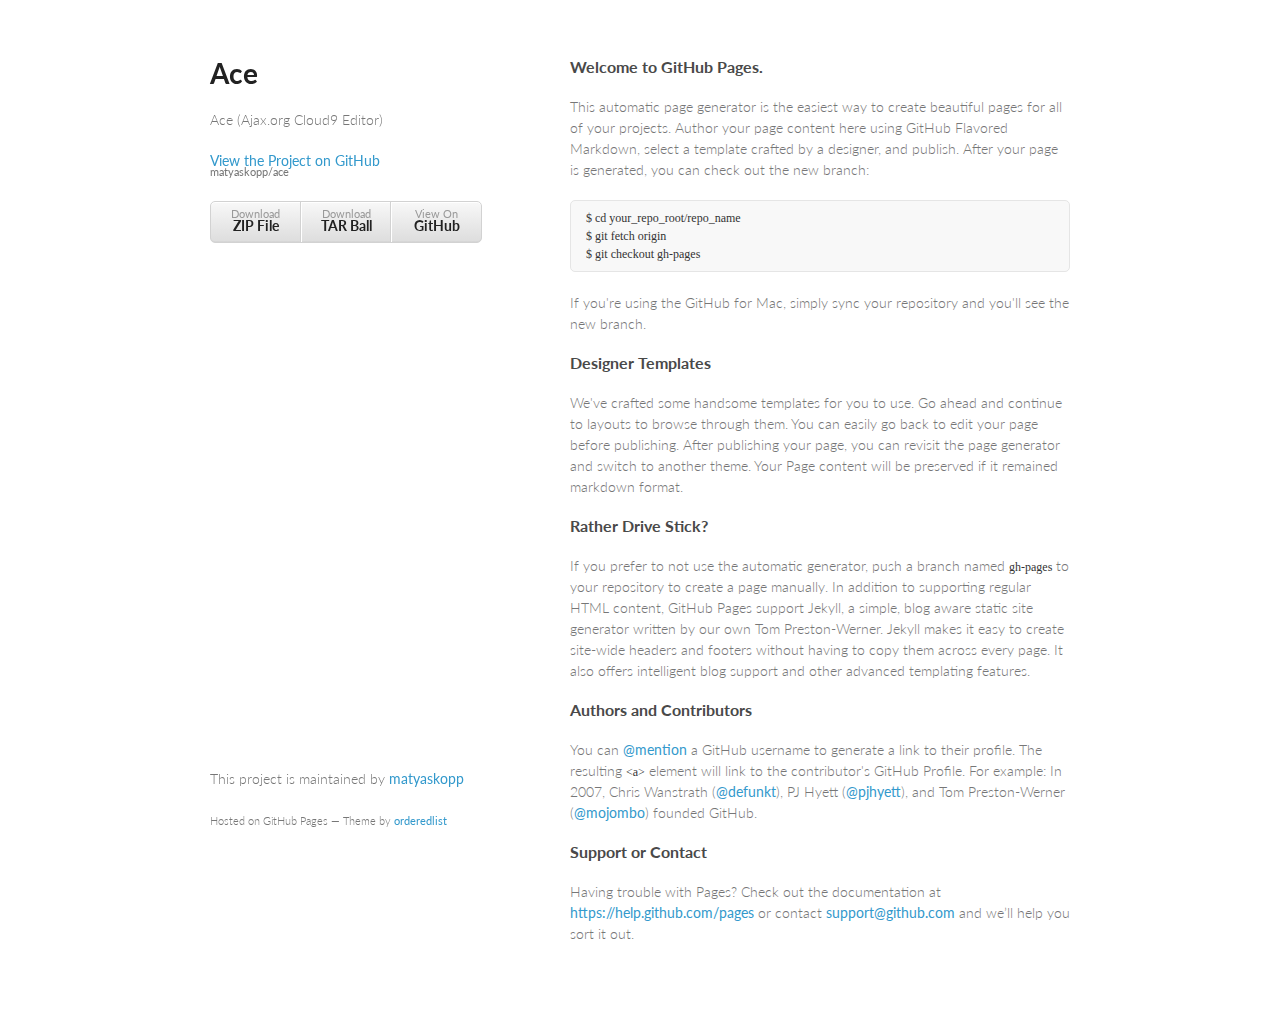
==== index.html @ 1e068dc7 "Create gh-pages branch via GitHub" ====
<!doctype html>
<html>
  <head>
    <meta charset="utf-8">
    <meta http-equiv="X-UA-Compatible" content="chrome=1">
    <title>Ace by matyaskopp</title>

    <link rel="stylesheet" href="stylesheets/styles.css">
    <link rel="stylesheet" href="stylesheets/pygment_trac.css">
    <meta name="viewport" content="width=device-width, initial-scale=1, user-scalable=no">
    <!--[if lt IE 9]>
    <script src="//html5shiv.googlecode.com/svn/trunk/html5.js"></script>
    <![endif]-->
  </head>
  <body>
    <div class="wrapper">
      <header>
        <h1>Ace</h1>
        <p>Ace (Ajax.org Cloud9 Editor)</p>

        <p class="view"><a href="https://github.com/matyaskopp/ace">View the Project on GitHub <small>matyaskopp/ace</small></a></p>


        <ul>
          <li><a href="https://github.com/matyaskopp/ace/zipball/master">Download <strong>ZIP File</strong></a></li>
          <li><a href="https://github.com/matyaskopp/ace/tarball/master">Download <strong>TAR Ball</strong></a></li>
          <li><a href="https://github.com/matyaskopp/ace">View On <strong>GitHub</strong></a></li>
        </ul>
      </header>
      <section>
        <h3>
<a id="welcome-to-github-pages" class="anchor" href="#welcome-to-github-pages" aria-hidden="true"><span class="octicon octicon-link"></span></a>Welcome to GitHub Pages.</h3>

<p>This automatic page generator is the easiest way to create beautiful pages for all of your projects. Author your page content here using GitHub Flavored Markdown, select a template crafted by a designer, and publish. After your page is generated, you can check out the new branch:</p>

<pre><code>$ cd your_repo_root/repo_name
$ git fetch origin
$ git checkout gh-pages
</code></pre>

<p>If you're using the GitHub for Mac, simply sync your repository and you'll see the new branch.</p>

<h3>
<a id="designer-templates" class="anchor" href="#designer-templates" aria-hidden="true"><span class="octicon octicon-link"></span></a>Designer Templates</h3>

<p>We've crafted some handsome templates for you to use. Go ahead and continue to layouts to browse through them. You can easily go back to edit your page before publishing. After publishing your page, you can revisit the page generator and switch to another theme. Your Page content will be preserved if it remained markdown format.</p>

<h3>
<a id="rather-drive-stick" class="anchor" href="#rather-drive-stick" aria-hidden="true"><span class="octicon octicon-link"></span></a>Rather Drive Stick?</h3>

<p>If you prefer to not use the automatic generator, push a branch named <code>gh-pages</code> to your repository to create a page manually. In addition to supporting regular HTML content, GitHub Pages support Jekyll, a simple, blog aware static site generator written by our own Tom Preston-Werner. Jekyll makes it easy to create site-wide headers and footers without having to copy them across every page. It also offers intelligent blog support and other advanced templating features.</p>

<h3>
<a id="authors-and-contributors" class="anchor" href="#authors-and-contributors" aria-hidden="true"><span class="octicon octicon-link"></span></a>Authors and Contributors</h3>

<p>You can <a href="https://github.com/blog/821" class="user-mention">@mention</a> a GitHub username to generate a link to their profile. The resulting <code>&lt;a&gt;</code> element will link to the contributor's GitHub Profile. For example: In 2007, Chris Wanstrath (<a href="https://github.com/defunkt" class="user-mention">@defunkt</a>), PJ Hyett (<a href="https://github.com/pjhyett" class="user-mention">@pjhyett</a>), and Tom Preston-Werner (<a href="https://github.com/mojombo" class="user-mention">@mojombo</a>) founded GitHub.</p>

<h3>
<a id="support-or-contact" class="anchor" href="#support-or-contact" aria-hidden="true"><span class="octicon octicon-link"></span></a>Support or Contact</h3>

<p>Having trouble with Pages? Check out the documentation at <a href="https://help.github.com/pages">https://help.github.com/pages</a> or contact <a href="mailto:support@github.com">support@github.com</a> and we’ll help you sort it out.</p>
      </section>
      <footer>
        <p>This project is maintained by <a href="https://github.com/matyaskopp">matyaskopp</a></p>
        <p><small>Hosted on GitHub Pages &mdash; Theme by <a href="https://github.com/orderedlist">orderedlist</a></small></p>
      </footer>
    </div>
    <script src="javascripts/scale.fix.js"></script>
    
  </body>
</html>
---- stylesheets/styles.css ----
@import url(https://fonts.googleapis.com/css?family=Lato:300italic,700italic,300,700);

body {
  padding:50px;
  font:14px/1.5 Lato, "Helvetica Neue", Helvetica, Arial, sans-serif;
  color:#777;
  font-weight:300;
}

h1, h2, h3, h4, h5, h6 {
  color:#222;
  margin:0 0 20px;
}

p, ul, ol, table, pre, dl {
  margin:0 0 20px;
}

h1, h2, h3 {
  line-height:1.1;
}

h1 {
  font-size:28px;
}

h2 {
  color:#393939;
}

h3, h4, h5, h6 {
  color:#494949;
}

a {
  color:#39c;
  font-weight:400;
  text-decoration:none;
}

a small {
  font-size:11px;
  color:#777;
  margin-top:-0.6em;
  display:block;
}

.wrapper {
  width:860px;
  margin:0 auto;
}

blockquote {
  border-left:1px solid #e5e5e5;
  margin:0;
  padding:0 0 0 20px;
  font-style:italic;
}

code, pre {
  font-family:Monaco, Bitstream Vera Sans Mono, Lucida Console, Terminal;
  color:#333;
  font-size:12px;
}

pre {
  padding:8px 15px;
  background: #f8f8f8;  
  border-radius:5px;
  border:1px solid #e5e5e5;
  overflow-x: auto;
}

table {
  width:100%;
  border-collapse:collapse;
}

th, td {
  text-align:left;
  padding:5px 10px;
  border-bottom:1px solid #e5e5e5;
}

dt {
  color:#444;
  font-weight:700;
}

th {
  color:#444;
}

img {
  max-width:100%;
}

header {
  width:270px;
  float:left;
  position:fixed;
}

header ul {
  list-style:none;
  height:40px;
  
  padding:0;
  
  background: #eee;
  background: -moz-linear-gradient(top, #f8f8f8 0%, #dddddd 100%);
  background: -webkit-gradient(linear, left top, left bottom, color-stop(0%,#f8f8f8), color-stop(100%,#dddddd));
  background: -webkit-linear-gradient(top, #f8f8f8 0%,#dddddd 100%);
  background: -o-linear-gradient(top, #f8f8f8 0%,#dddddd 100%);
  background: -ms-linear-gradient(top, #f8f8f8 0%,#dddddd 100%);
  background: linear-gradient(top, #f8f8f8 0%,#dddddd 100%);
  
  border-radius:5px;
  border:1px solid #d2d2d2;
  box-shadow:inset #fff 0 1px 0, inset rgba(0,0,0,0.03) 0 -1px 0;
  width:270px;
}

header li {
  width:89px;
  float:left;
  border-right:1px solid #d2d2d2;
  height:40px;
}

header ul a {
  line-height:1;
  font-size:11px;
  color:#999;
  display:block;
  text-align:center;
  padding-top:6px;
  height:40px;
}

strong {
  color:#222;
  font-weight:700;
}

header ul li + li {
  width:88px;
  border-left:1px solid #fff;
}

header ul li + li + li {
  border-right:none;
  width:89px;
}

header ul a strong {
  font-size:14px;
  display:block;
  color:#222;
}

section {
  width:500px;
  float:right;
  padding-bottom:50px;
}

small {
  font-size:11px;
}

hr {
  border:0;
  background:#e5e5e5;
  height:1px;
  margin:0 0 20px;
}

footer {
  width:270px;
  float:left;
  position:fixed;
  bottom:50px;
}

@media print, screen and (max-width: 960px) {
  
  div.wrapper {
    width:auto;
    margin:0;
  }
  
  header, section, footer {
    float:none;
    position:static;
    width:auto;
  }
  
  header {
    padding-right:320px;
  }
  
  section {
    border:1px solid #e5e5e5;
    border-width:1px 0;
    padding:20px 0;
    margin:0 0 20px;
  }
  
  header a small {
    display:inline;
  }
  
  header ul {
    position:absolute;
    right:50px;
    top:52px;
  }
}

@media print, screen and (max-width: 720px) {
  body {
    word-wrap:break-word;
  }
  
  header {
    padding:0;
  }
  
  header ul, header p.view {
    position:static;
  }
  
  pre, code {
    word-wrap:normal;
  }
}

@media print, screen and (max-width: 480px) {
  body {
    padding:15px;
  }
  
  header ul {
    display:none;
  }
}

@media print {
  body {
    padding:0.4in;
    font-size:12pt;
    color:#444;
  }
}
---- stylesheets/pygment_trac.css ----
.highlight  { background: #ffffff; }
.highlight .c { color: #999988; font-style: italic } /* Comment */
.highlight .err { color: #a61717; background-color: #e3d2d2 } /* Error */
.highlight .k { font-weight: bold } /* Keyword */
.highlight .o { font-weight: bold } /* Operator */
.highlight .cm { color: #999988; font-style: italic } /* Comment.Multiline */
.highlight .cp { color: #999999; font-weight: bold } /* Comment.Preproc */
.highlight .c1 { color: #999988; font-style: italic } /* Comment.Single */
.highlight .cs { color: #999999; font-weight: bold; font-style: italic } /* Comment.Special */
.highlight .gd { color: #000000; background-color: #ffdddd } /* Generic.Deleted */
.highlight .gd .x { color: #000000; background-color: #ffaaaa } /* Generic.Deleted.Specific */
.highlight .ge { font-style: italic } /* Generic.Emph */
.highlight .gr { color: #aa0000 } /* Generic.Error */
.highlight .gh { color: #999999 } /* Generic.Heading */
.highlight .gi { color: #000000; background-color: #ddffdd } /* Generic.Inserted */
.highlight .gi .x { color: #000000; background-color: #aaffaa } /* Generic.Inserted.Specific */
.highlight .go { color: #888888 } /* Generic.Output */
.highlight .gp { color: #555555 } /* Generic.Prompt */
.highlight .gs { font-weight: bold } /* Generic.Strong */
.highlight .gu { color: #800080; font-weight: bold; } /* Generic.Subheading */
.highlight .gt { color: #aa0000 } /* Generic.Traceback */
.highlight .kc { font-weight: bold } /* Keyword.Constant */
.highlight .kd { font-weight: bold } /* Keyword.Declaration */
.highlight .kn { font-weight: bold } /* Keyword.Namespace */
.highlight .kp { font-weight: bold } /* Keyword.Pseudo */
.highlight .kr { font-weight: bold } /* Keyword.Reserved */
.highlight .kt { color: #445588; font-weight: bold } /* Keyword.Type */
.highlight .m { color: #009999 } /* Literal.Number */
.highlight .s { color: #d14 } /* Literal.String */
.highlight .na { color: #008080 } /* Name.Attribute */
.highlight .nb { color: #0086B3 } /* Name.Builtin */
.highlight .nc { color: #445588; font-weight: bold } /* Name.Class */
.highlight .no { color: #008080 } /* Name.Constant */
.highlight .ni { color: #800080 } /* Name.Entity */
.highlight .ne { color: #990000; font-weight: bold } /* Name.Exception */
.highlight .nf { color: #990000; font-weight: bold } /* Name.Function */
.highlight .nn { color: #555555 } /* Name.Namespace */
.highlight .nt { color: #000080 } /* Name.Tag */
.highlight .nv { color: #008080 } /* Name.Variable */
.highlight .ow { font-weight: bold } /* Operator.Word */
.highlight .w { color: #bbbbbb } /* Text.Whitespace */
.highlight .mf { color: #009999 } /* Literal.Number.Float */
.highlight .mh { color: #009999 } /* Literal.Number.Hex */
.highlight .mi { color: #009999 } /* Literal.Number.Integer */
.highlight .mo { color: #009999 } /* Literal.Number.Oct */
.highlight .sb { color: #d14 } /* Literal.String.Backtick */
.highlight .sc { color: #d14 } /* Literal.String.Char */
.highlight .sd { color: #d14 } /* Literal.String.Doc */
.highlight .s2 { color: #d14 } /* Literal.String.Double */
.highlight .se { color: #d14 } /* Literal.String.Escape */
.highlight .sh { color: #d14 } /* Literal.String.Heredoc */
.highlight .si { color: #d14 } /* Literal.String.Interpol */
.highlight .sx { color: #d14 } /* Literal.String.Other */
.highlight .sr { color: #009926 } /* Literal.String.Regex */
.highlight .s1 { color: #d14 } /* Literal.String.Single */
.highlight .ss { color: #990073 } /* Literal.String.Symbol */
.highlight .bp { color: #999999 } /* Name.Builtin.Pseudo */
.highlight .vc { color: #008080 } /* Name.Variable.Class */
.highlight .vg { color: #008080 } /* Name.Variable.Global */
.highlight .vi { color: #008080 } /* Name.Variable.Instance */
.highlight .il { color: #009999 } /* Literal.Number.Integer.Long */

.type-csharp .highlight .k { color: #0000FF }
.type-csharp .highlight .kt { color: #0000FF }
.type-csharp .highlight .nf { color: #000000; font-weight: normal }
.type-csharp .highlight .nc { color: #2B91AF }
.type-csharp .highlight .nn { color: #000000 }
.type-csharp .highlight .s { color: #A31515 }
.type-csharp .highlight .sc { color: #A31515 }
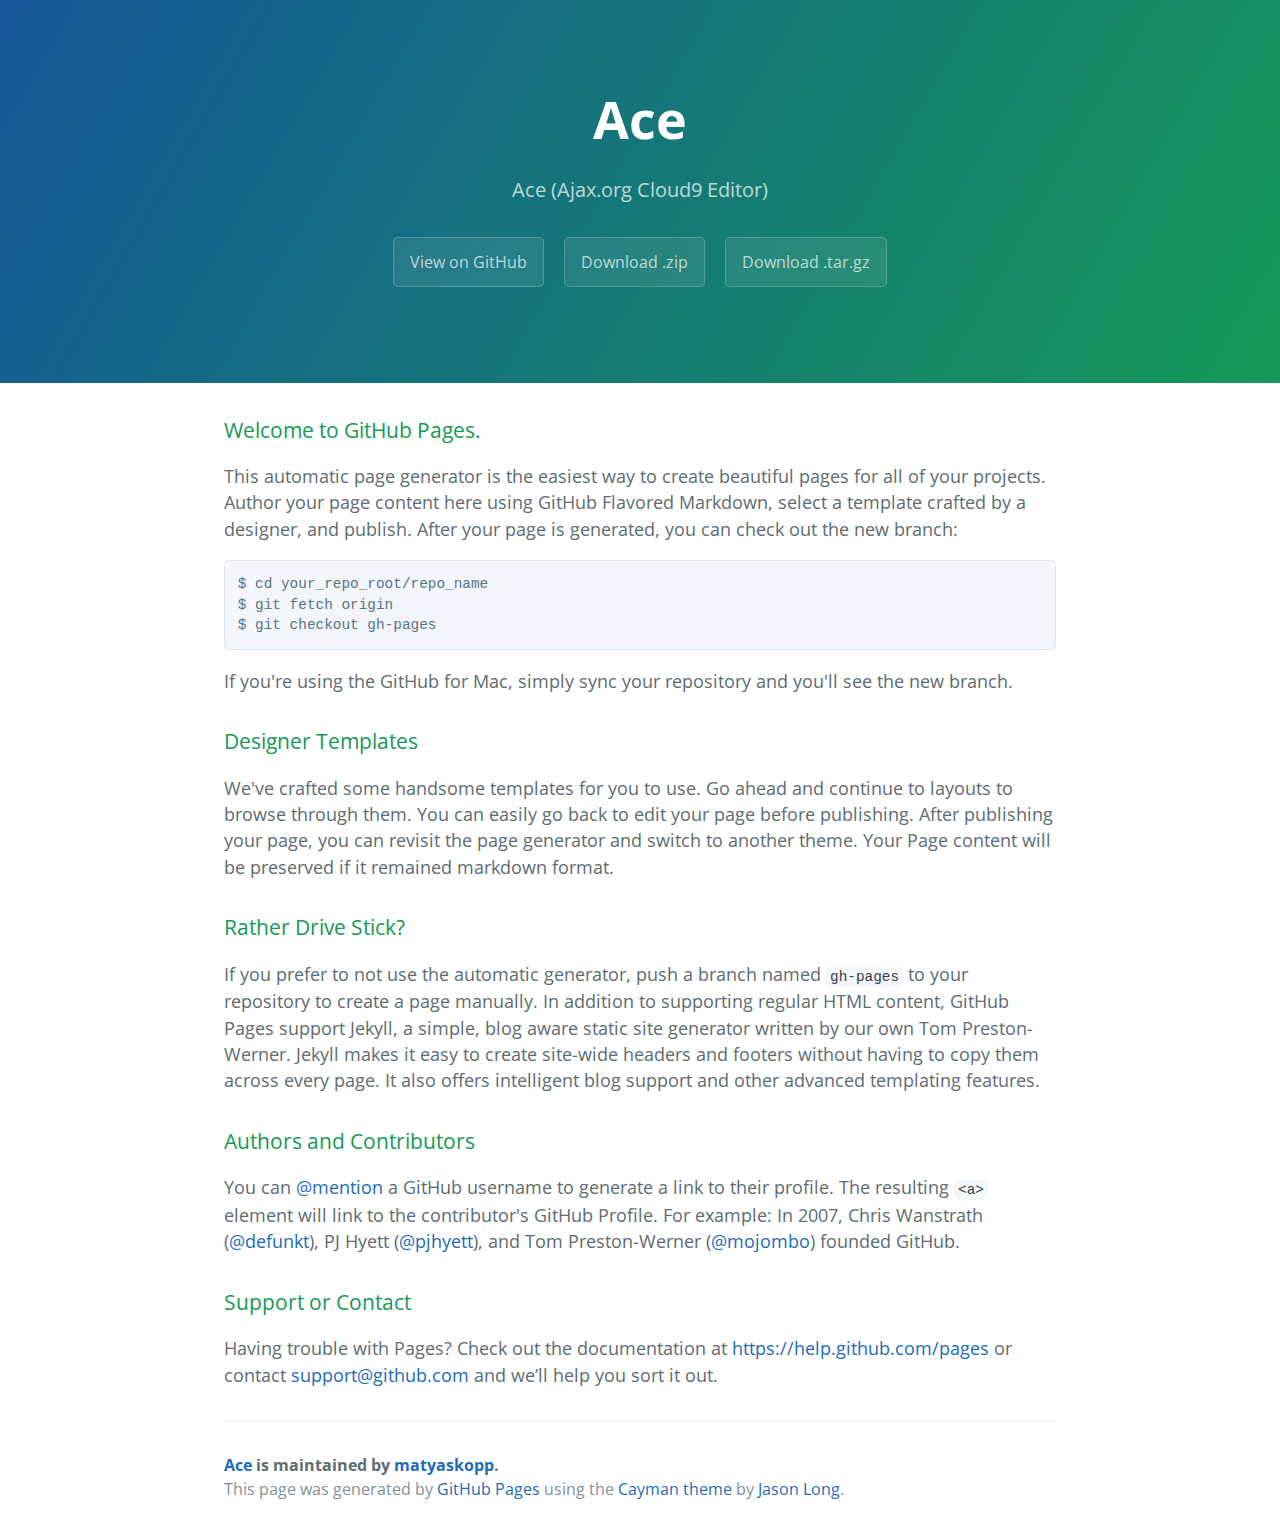
==== commit 9c8f61c8: "Create gh-pages branch via GitHub" ====
--- a/index.html
+++ b/index.html
@@ -1,34 +1,25 @@
-<!doctype html>
-<html>
+<!DOCTYPE html>
+<html lang="en-us">
   <head>
-    <meta charset="utf-8">
-    <meta http-equiv="X-UA-Compatible" content="chrome=1">
+    <meta charset="UTF-8">
     <title>Ace by matyaskopp</title>
-
-    <link rel="stylesheet" href="stylesheets/styles.css">
-    <link rel="stylesheet" href="stylesheets/pygment_trac.css">
-    <meta name="viewport" content="width=device-width, initial-scale=1, user-scalable=no">
-    <!--[if lt IE 9]>
-    <script src="//html5shiv.googlecode.com/svn/trunk/html5.js"></script>
-    <![endif]-->
+    <meta name="viewport" content="width=device-width, initial-scale=1">
+    <link rel="stylesheet" type="text/css" href="stylesheets/normalize.css" media="screen">
+    <link href='http://fonts.googleapis.com/css?family=Open+Sans:400,700' rel='stylesheet' type='text/css'>
+    <link rel="stylesheet" type="text/css" href="stylesheets/stylesheet.css" media="screen">
+    <link rel="stylesheet" type="text/css" href="stylesheets/github-light.css" media="screen">
   </head>
   <body>
-    <div class="wrapper">
-      <header>
-        <h1>Ace</h1>
-        <p>Ace (Ajax.org Cloud9 Editor)</p>
+    <section class="page-header">
+      <h1 class="project-name">Ace</h1>
+      <h2 class="project-tagline">Ace (Ajax.org Cloud9 Editor)</h2>
+      <a href="https://github.com/matyaskopp/ace" class="btn">View on GitHub</a>
+      <a href="https://github.com/matyaskopp/ace/zipball/master" class="btn">Download .zip</a>
+      <a href="https://github.com/matyaskopp/ace/tarball/master" class="btn">Download .tar.gz</a>
+    </section>
 
-        <p class="view"><a href="https://github.com/matyaskopp/ace">View the Project on GitHub <small>matyaskopp/ace</small></a></p>
-
-
-        <ul>
-          <li><a href="https://github.com/matyaskopp/ace/zipball/master">Download <strong>ZIP File</strong></a></li>
-          <li><a href="https://github.com/matyaskopp/ace/tarball/master">Download <strong>TAR Ball</strong></a></li>
-          <li><a href="https://github.com/matyaskopp/ace">View On <strong>GitHub</strong></a></li>
-        </ul>
-      </header>
-      <section>
-        <h3>
+    <section class="main-content">
+      <h3>
 <a id="welcome-to-github-pages" class="anchor" href="#welcome-to-github-pages" aria-hidden="true"><span class="octicon octicon-link"></span></a>Welcome to GitHub Pages.</h3>
 
 <p>This automatic page generator is the easiest way to create beautiful pages for all of your projects. Author your page content here using GitHub Flavored Markdown, select a template crafted by a designer, and publish. After your page is generated, you can check out the new branch:</p>
@@ -59,13 +50,16 @@
 <a id="support-or-contact" class="anchor" href="#support-or-contact" aria-hidden="true"><span class="octicon octicon-link"></span></a>Support or Contact</h3>
 
 <p>Having trouble with Pages? Check out the documentation at <a href="https://help.github.com/pages">https://help.github.com/pages</a> or contact <a href="mailto:support@github.com">support@github.com</a> and we’ll help you sort it out.</p>
-      </section>
-      <footer>
-        <p>This project is maintained by <a href="https://github.com/matyaskopp">matyaskopp</a></p>
-        <p><small>Hosted on GitHub Pages &mdash; Theme by <a href="https://github.com/orderedlist">orderedlist</a></small></p>
+
+      <footer class="site-footer">
+        <span class="site-footer-owner"><a href="https://github.com/matyaskopp/ace">Ace</a> is maintained by <a href="https://github.com/matyaskopp">matyaskopp</a>.</span>
+
+        <span class="site-footer-credits">This page was generated by <a href="https://pages.github.com">GitHub Pages</a> using the <a href="https://github.com/jasonlong/cayman-theme">Cayman theme</a> by <a href="https://twitter.com/jasonlong">Jason Long</a>.</span>
       </footer>
-    </div>
-    <script src="javascripts/scale.fix.js"></script>
-    
+
+    </section>
+
+  
   </body>
-</html>+</html>
+
--- a/stylesheets/stylesheet.css
+++ b/stylesheets/stylesheet.css
@@ -0,0 +1,245 @@
+* {
+  box-sizing: border-box; }
+
+body {
+  padding: 0;
+  margin: 0;
+  font-family: "Open Sans", "Helvetica Neue", Helvetica, Arial, sans-serif;
+  font-size: 16px;
+  line-height: 1.5;
+  color: #606c71; }
+
+a {
+  color: #1e6bb8;
+  text-decoration: none; }
+  a:hover {
+    text-decoration: underline; }
+
+.btn {
+  display: inline-block;
+  margin-bottom: 1rem;
+  color: rgba(255, 255, 255, 0.7);
+  background-color: rgba(255, 255, 255, 0.08);
+  border-color: rgba(255, 255, 255, 0.2);
+  border-style: solid;
+  border-width: 1px;
+  border-radius: 0.3rem;
+  transition: color 0.2s, background-color 0.2s, border-color 0.2s; }
+  .btn + .btn {
+    margin-left: 1rem; }
+
+.btn:hover {
+  color: rgba(255, 255, 255, 0.8);
+  text-decoration: none;
+  background-color: rgba(255, 255, 255, 0.2);
+  border-color: rgba(255, 255, 255, 0.3); }
+
+@media screen and (min-width: 64em) {
+  .btn {
+    padding: 0.75rem 1rem; } }
+
+@media screen and (min-width: 42em) and (max-width: 64em) {
+  .btn {
+    padding: 0.6rem 0.9rem;
+    font-size: 0.9rem; } }
+
+@media screen and (max-width: 42em) {
+  .btn {
+    display: block;
+    width: 100%;
+    padding: 0.75rem;
+    font-size: 0.9rem; }
+    .btn + .btn {
+      margin-top: 1rem;
+      margin-left: 0; } }
+
+.page-header {
+  color: #fff;
+  text-align: center;
+  background-color: #159957;
+  background-image: linear-gradient(120deg, #155799, #159957); }
+
+@media screen and (min-width: 64em) {
+  .page-header {
+    padding: 5rem 6rem; } }
+
+@media screen and (min-width: 42em) and (max-width: 64em) {
+  .page-header {
+    padding: 3rem 4rem; } }
+
+@media screen and (max-width: 42em) {
+  .page-header {
+    padding: 2rem 1rem; } }
+
+.project-name {
+  margin-top: 0;
+  margin-bottom: 0.1rem; }
+
+@media screen and (min-width: 64em) {
+  .project-name {
+    font-size: 3.25rem; } }
+
+@media screen and (min-width: 42em) and (max-width: 64em) {
+  .project-name {
+    font-size: 2.25rem; } }
+
+@media screen and (max-width: 42em) {
+  .project-name {
+    font-size: 1.75rem; } }
+
+.project-tagline {
+  margin-bottom: 2rem;
+  font-weight: normal;
+  opacity: 0.7; }
+
+@media screen and (min-width: 64em) {
+  .project-tagline {
+    font-size: 1.25rem; } }
+
+@media screen and (min-width: 42em) and (max-width: 64em) {
+  .project-tagline {
+    font-size: 1.15rem; } }
+
+@media screen and (max-width: 42em) {
+  .project-tagline {
+    font-size: 1rem; } }
+
+.main-content :first-child {
+  margin-top: 0; }
+.main-content img {
+  max-width: 100%; }
+.main-content h1, .main-content h2, .main-content h3, .main-content h4, .main-content h5, .main-content h6 {
+  margin-top: 2rem;
+  margin-bottom: 1rem;
+  font-weight: normal;
+  color: #159957; }
+.main-content p {
+  margin-bottom: 1em; }
+.main-content code {
+  padding: 2px 4px;
+  font-family: Consolas, "Liberation Mono", Menlo, Courier, monospace;
+  font-size: 0.9rem;
+  color: #383e41;
+  background-color: #f3f6fa;
+  border-radius: 0.3rem; }
+.main-content pre {
+  padding: 0.8rem;
+  margin-top: 0;
+  margin-bottom: 1rem;
+  font: 1rem Consolas, "Liberation Mono", Menlo, Courier, monospace;
+  color: #567482;
+  word-wrap: normal;
+  background-color: #f3f6fa;
+  border: solid 1px #dce6f0;
+  border-radius: 0.3rem; }
+  .main-content pre > code {
+    padding: 0;
+    margin: 0;
+    font-size: 0.9rem;
+    color: #567482;
+    word-break: normal;
+    white-space: pre;
+    background: transparent;
+    border: 0; }
+.main-content .highlight {
+  margin-bottom: 1rem; }
+  .main-content .highlight pre {
+    margin-bottom: 0;
+    word-break: normal; }
+.main-content .highlight pre, .main-content pre {
+  padding: 0.8rem;
+  overflow: auto;
+  font-size: 0.9rem;
+  line-height: 1.45;
+  border-radius: 0.3rem; }
+.main-content pre code, .main-content pre tt {
+  display: inline;
+  max-width: initial;
+  padding: 0;
+  margin: 0;
+  overflow: initial;
+  line-height: inherit;
+  word-wrap: normal;
+  background-color: transparent;
+  border: 0; }
+  .main-content pre code:before, .main-content pre code:after, .main-content pre tt:before, .main-content pre tt:after {
+    content: normal; }
+.main-content ul, .main-content ol {
+  margin-top: 0; }
+.main-content blockquote {
+  padding: 0 1rem;
+  margin-left: 0;
+  color: #819198;
+  border-left: 0.3rem solid #dce6f0; }
+  .main-content blockquote > :first-child {
+    margin-top: 0; }
+  .main-content blockquote > :last-child {
+    margin-bottom: 0; }
+.main-content table {
+  display: block;
+  width: 100%;
+  overflow: auto;
+  word-break: normal;
+  word-break: keep-all; }
+  .main-content table th {
+    font-weight: bold; }
+  .main-content table th, .main-content table td {
+    padding: 0.5rem 1rem;
+    border: 1px solid #e9ebec; }
+.main-content dl {
+  padding: 0; }
+  .main-content dl dt {
+    padding: 0;
+    margin-top: 1rem;
+    font-size: 1rem;
+    font-weight: bold; }
+  .main-content dl dd {
+    padding: 0;
+    margin-bottom: 1rem; }
+.main-content hr {
+  height: 2px;
+  padding: 0;
+  margin: 1rem 0;
+  background-color: #eff0f1;
+  border: 0; }
+
+@media screen and (min-width: 64em) {
+  .main-content {
+    max-width: 64rem;
+    padding: 2rem 6rem;
+    margin: 0 auto;
+    font-size: 1.1rem; } }
+
+@media screen and (min-width: 42em) and (max-width: 64em) {
+  .main-content {
+    padding: 2rem 4rem;
+    font-size: 1.1rem; } }
+
+@media screen and (max-width: 42em) {
+  .main-content {
+    padding: 2rem 1rem;
+    font-size: 1rem; } }
+
+.site-footer {
+  padding-top: 2rem;
+  margin-top: 2rem;
+  border-top: solid 1px #eff0f1; }
+
+.site-footer-owner {
+  display: block;
+  font-weight: bold; }
+
+.site-footer-credits {
+  color: #819198; }
+
+@media screen and (min-width: 64em) {
+  .site-footer {
+    font-size: 1rem; } }
+
+@media screen and (min-width: 42em) and (max-width: 64em) {
+  .site-footer {
+    font-size: 1rem; } }
+
+@media screen and (max-width: 42em) {
+  .site-footer {
+    font-size: 0.9rem; } }
--- a/stylesheets/github-light.css
+++ b/stylesheets/github-light.css
@@ -0,0 +1,115 @@
+/*
+   Copyright 2014 GitHub Inc.
+
+   Licensed under the Apache License, Version 2.0 (the "License");
+   you may not use this file except in compliance with the License.
+   You may obtain a copy of the License at
+
+       http://www.apache.org/licenses/LICENSE-2.0
+
+   Unless required by applicable law or agreed to in writing, software
+   distributed under the License is distributed on an "AS IS" BASIS,
+   WITHOUT WARRANTIES OR CONDITIONS OF ANY KIND, either express or implied.
+   See the License for the specific language governing permissions and
+   limitations under the License.
+
+*/
+
+.pl-c /* comment */ {
+  color: #969896;
+}
+
+.pl-c1      /* constant, markup.raw, meta.diff.header, meta.module-reference, meta.property-name, support, support.constant, support.variable, variable.other.constant */,
+.pl-s .pl-v /* string variable */ {
+  color: #0086b3;
+}
+
+.pl-e  /* entity */,
+.pl-en /* entity.name */ {
+  color: #795da3;
+}
+
+.pl-s .pl-s1 /* string source */,
+.pl-smi      /* storage.modifier.import, storage.modifier.package, storage.type.java, variable.other, variable.parameter.function */ {
+  color: #333;
+}
+
+.pl-ent /* entity.name.tag */ {
+  color: #63a35c;
+}
+
+.pl-k /* keyword, storage, storage.type */ {
+  color: #a71d5d;
+}
+
+.pl-pds              /* punctuation.definition.string, string.regexp.character-class */,
+.pl-s                /* string */,
+.pl-s .pl-pse .pl-s1 /* string punctuation.section.embedded source */,
+.pl-sr               /* string.regexp */,
+.pl-sr .pl-cce       /* string.regexp constant.character.escape */,
+.pl-sr .pl-sra       /* string.regexp string.regexp.arbitrary-repitition */,
+.pl-sr .pl-sre       /* string.regexp source.ruby.embedded */ {
+  color: #183691;
+}
+
+.pl-v /* variable */ {
+  color: #ed6a43;
+}
+
+.pl-id /* invalid.deprecated */ {
+  color: #b52a1d;
+}
+
+.pl-ii /* invalid.illegal */ {
+  background-color: #b52a1d;
+  color: #f8f8f8;
+}
+
+.pl-sr .pl-cce /* string.regexp constant.character.escape */ {
+  color: #63a35c;
+  font-weight: bold;
+}
+
+.pl-ml /* markup.list */ {
+  color: #693a17;
+}
+
+.pl-mh        /* markup.heading */,
+.pl-mh .pl-en /* markup.heading entity.name */,
+.pl-ms        /* meta.separator */ {
+  color: #1d3e81;
+  font-weight: bold;
+}
+
+.pl-mq /* markup.quote */ {
+  color: #008080;
+}
+
+.pl-mi /* markup.italic */ {
+  color: #333;
+  font-style: italic;
+}
+
+.pl-mb /* markup.bold */ {
+  color: #333;
+  font-weight: bold;
+}
+
+.pl-md /* markup.deleted, meta.diff.header.from-file */ {
+  background-color: #ffecec;
+  color: #bd2c00;
+}
+
+.pl-mi1 /* markup.inserted, meta.diff.header.to-file */ {
+  background-color: #eaffea;
+  color: #55a532;
+}
+
+.pl-mdr /* meta.diff.range */ {
+  color: #795da3;
+  font-weight: bold;
+}
+
+.pl-mo /* meta.output */ {
+  color: #1d3e81;
+}
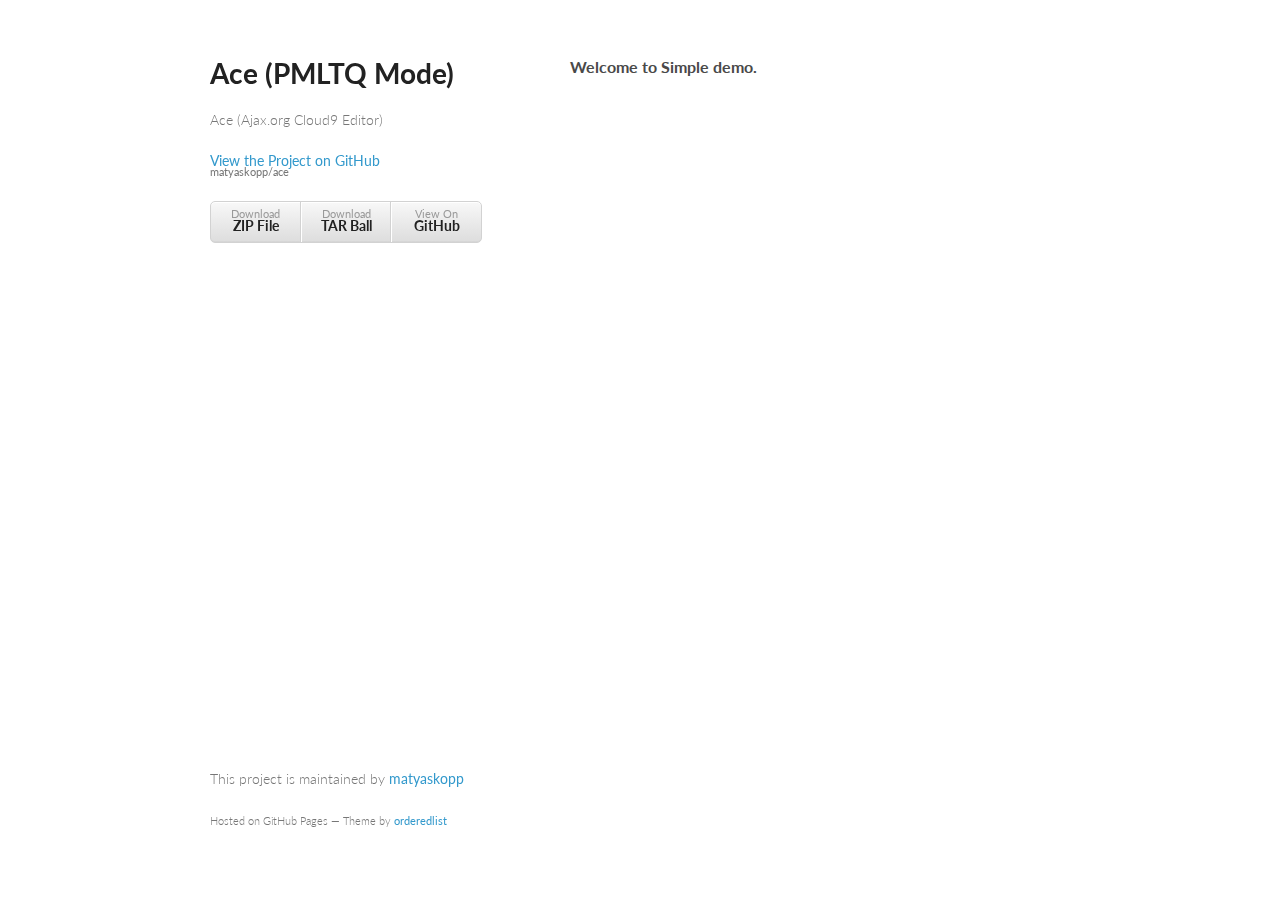
==== commit 60a2913a: "Update index.html" ====
--- a/index.html
+++ b/index.html
@@ -1,65 +1,46 @@
-<!DOCTYPE html>
-<html lang="en-us">
+<!doctype html>
+<html>
   <head>
-    <meta charset="UTF-8">
+    <meta charset="utf-8">
+    <meta http-equiv="X-UA-Compatible" content="chrome=1">
     <title>Ace by matyaskopp</title>
-    <meta name="viewport" content="width=device-width, initial-scale=1">
-    <link rel="stylesheet" type="text/css" href="stylesheets/normalize.css" media="screen">
-    <link href='http://fonts.googleapis.com/css?family=Open+Sans:400,700' rel='stylesheet' type='text/css'>
-    <link rel="stylesheet" type="text/css" href="stylesheets/stylesheet.css" media="screen">
-    <link rel="stylesheet" type="text/css" href="stylesheets/github-light.css" media="screen">
+
+    <link rel="stylesheet" href="stylesheets/styles.css">
+    <link rel="stylesheet" href="stylesheets/pygment_trac.css">
+    <meta name="viewport" content="width=device-width, initial-scale=1, user-scalable=no">
+    <!--[if lt IE 9]>
+    <script src="//html5shiv.googlecode.com/svn/trunk/html5.js"></script>
+    <![endif]-->
   </head>
   <body>
-    <section class="page-header">
-      <h1 class="project-name">Ace</h1>
-      <h2 class="project-tagline">Ace (Ajax.org Cloud9 Editor)</h2>
-      <a href="https://github.com/matyaskopp/ace" class="btn">View on GitHub</a>
-      <a href="https://github.com/matyaskopp/ace/zipball/master" class="btn">Download .zip</a>
-      <a href="https://github.com/matyaskopp/ace/tarball/master" class="btn">Download .tar.gz</a>
-    </section>
+    <div class="wrapper">
+      <header>
+        <h1>Ace (PMLTQ Mode)</h1>
+        <p>Ace (Ajax.org Cloud9 Editor)</p>
 
-    <section class="main-content">
-      <h3>
-<a id="welcome-to-github-pages" class="anchor" href="#welcome-to-github-pages" aria-hidden="true"><span class="octicon octicon-link"></span></a>Welcome to GitHub Pages.</h3>
+        <p class="view"><a href="https://github.com/matyaskopp/ace">View the Project on GitHub <small>matyaskopp/ace</small></a></p>
 
-<p>This automatic page generator is the easiest way to create beautiful pages for all of your projects. Author your page content here using GitHub Flavored Markdown, select a template crafted by a designer, and publish. After your page is generated, you can check out the new branch:</p>
 
-<pre><code>$ cd your_repo_root/repo_name
-$ git fetch origin
-$ git checkout gh-pages
-</code></pre>
+        <ul>
+          <li><a href="https://github.com/matyaskopp/ace/zipball/master">Download <strong>ZIP File</strong></a></li>
+          <li><a href="https://github.com/matyaskopp/ace/tarball/master">Download <strong>TAR Ball</strong></a></li>
+          <li><a href="https://github.com/matyaskopp/ace">View On <strong>GitHub</strong></a></li>
+        </ul>
+      </header>
+      <section>
+        <h3>
+<a id="welcome-to-github-pages" class="anchor" href="#welcome-to-github-pages" aria-hidden="true"><span class="octicon octicon-link"></span></a>Welcome to Simple demo.</h3>
 
-<p>If you're using the GitHub for Mac, simply sync your repository and you'll see the new branch.</p>
 
-<h3>
-<a id="designer-templates" class="anchor" href="#designer-templates" aria-hidden="true"><span class="octicon octicon-link"></span></a>Designer Templates</h3>
 
-<p>We've crafted some handsome templates for you to use. Go ahead and continue to layouts to browse through them. You can easily go back to edit your page before publishing. After publishing your page, you can revisit the page generator and switch to another theme. Your Page content will be preserved if it remained markdown format.</p>
 
-<h3>
-<a id="rather-drive-stick" class="anchor" href="#rather-drive-stick" aria-hidden="true"><span class="octicon octicon-link"></span></a>Rather Drive Stick?</h3>
-
-<p>If you prefer to not use the automatic generator, push a branch named <code>gh-pages</code> to your repository to create a page manually. In addition to supporting regular HTML content, GitHub Pages support Jekyll, a simple, blog aware static site generator written by our own Tom Preston-Werner. Jekyll makes it easy to create site-wide headers and footers without having to copy them across every page. It also offers intelligent blog support and other advanced templating features.</p>
-
-<h3>
-<a id="authors-and-contributors" class="anchor" href="#authors-and-contributors" aria-hidden="true"><span class="octicon octicon-link"></span></a>Authors and Contributors</h3>
-
-<p>You can <a href="https://github.com/blog/821" class="user-mention">@mention</a> a GitHub username to generate a link to their profile. The resulting <code>&lt;a&gt;</code> element will link to the contributor's GitHub Profile. For example: In 2007, Chris Wanstrath (<a href="https://github.com/defunkt" class="user-mention">@defunkt</a>), PJ Hyett (<a href="https://github.com/pjhyett" class="user-mention">@pjhyett</a>), and Tom Preston-Werner (<a href="https://github.com/mojombo" class="user-mention">@mojombo</a>) founded GitHub.</p>
-
-<h3>
-<a id="support-or-contact" class="anchor" href="#support-or-contact" aria-hidden="true"><span class="octicon octicon-link"></span></a>Support or Contact</h3>
-
-<p>Having trouble with Pages? Check out the documentation at <a href="https://help.github.com/pages">https://help.github.com/pages</a> or contact <a href="mailto:support@github.com">support@github.com</a> and we’ll help you sort it out.</p>
-
-      <footer class="site-footer">
-        <span class="site-footer-owner"><a href="https://github.com/matyaskopp/ace">Ace</a> is maintained by <a href="https://github.com/matyaskopp">matyaskopp</a>.</span>
-
-        <span class="site-footer-credits">This page was generated by <a href="https://pages.github.com">GitHub Pages</a> using the <a href="https://github.com/jasonlong/cayman-theme">Cayman theme</a> by <a href="https://twitter.com/jasonlong">Jason Long</a>.</span>
+      </section>
+      <footer>
+        <p>This project is maintained by <a href="https://github.com/matyaskopp">matyaskopp</a></p>
+        <p><small>Hosted on GitHub Pages &mdash; Theme by <a href="https://github.com/orderedlist">orderedlist</a></small></p>
       </footer>
-
-    </section>
-
-  
+    </div>
+    <script src="javascripts/scale.fix.js"></script>
+    
   </body>
 </html>
-
--- a/stylesheets/styles.css
+++ b/stylesheets/styles.css
@@ -0,0 +1,255 @@
+@import url(https://fonts.googleapis.com/css?family=Lato:300italic,700italic,300,700);
+
+body {
+  padding:50px;
+  font:14px/1.5 Lato, "Helvetica Neue", Helvetica, Arial, sans-serif;
+  color:#777;
+  font-weight:300;
+}
+
+h1, h2, h3, h4, h5, h6 {
+  color:#222;
+  margin:0 0 20px;
+}
+
+p, ul, ol, table, pre, dl {
+  margin:0 0 20px;
+}
+
+h1, h2, h3 {
+  line-height:1.1;
+}
+
+h1 {
+  font-size:28px;
+}
+
+h2 {
+  color:#393939;
+}
+
+h3, h4, h5, h6 {
+  color:#494949;
+}
+
+a {
+  color:#39c;
+  font-weight:400;
+  text-decoration:none;
+}
+
+a small {
+  font-size:11px;
+  color:#777;
+  margin-top:-0.6em;
+  display:block;
+}
+
+.wrapper {
+  width:860px;
+  margin:0 auto;
+}
+
+blockquote {
+  border-left:1px solid #e5e5e5;
+  margin:0;
+  padding:0 0 0 20px;
+  font-style:italic;
+}
+
+code, pre {
+  font-family:Monaco, Bitstream Vera Sans Mono, Lucida Console, Terminal;
+  color:#333;
+  font-size:12px;
+}
+
+pre {
+  padding:8px 15px;
+  background: #f8f8f8;  
+  border-radius:5px;
+  border:1px solid #e5e5e5;
+  overflow-x: auto;
+}
+
+table {
+  width:100%;
+  border-collapse:collapse;
+}
+
+th, td {
+  text-align:left;
+  padding:5px 10px;
+  border-bottom:1px solid #e5e5e5;
+}
+
+dt {
+  color:#444;
+  font-weight:700;
+}
+
+th {
+  color:#444;
+}
+
+img {
+  max-width:100%;
+}
+
+header {
+  width:270px;
+  float:left;
+  position:fixed;
+}
+
+header ul {
+  list-style:none;
+  height:40px;
+  
+  padding:0;
+  
+  background: #eee;
+  background: -moz-linear-gradient(top, #f8f8f8 0%, #dddddd 100%);
+  background: -webkit-gradient(linear, left top, left bottom, color-stop(0%,#f8f8f8), color-stop(100%,#dddddd));
+  background: -webkit-linear-gradient(top, #f8f8f8 0%,#dddddd 100%);
+  background: -o-linear-gradient(top, #f8f8f8 0%,#dddddd 100%);
+  background: -ms-linear-gradient(top, #f8f8f8 0%,#dddddd 100%);
+  background: linear-gradient(top, #f8f8f8 0%,#dddddd 100%);
+  
+  border-radius:5px;
+  border:1px solid #d2d2d2;
+  box-shadow:inset #fff 0 1px 0, inset rgba(0,0,0,0.03) 0 -1px 0;
+  width:270px;
+}
+
+header li {
+  width:89px;
+  float:left;
+  border-right:1px solid #d2d2d2;
+  height:40px;
+}
+
+header ul a {
+  line-height:1;
+  font-size:11px;
+  color:#999;
+  display:block;
+  text-align:center;
+  padding-top:6px;
+  height:40px;
+}
+
+strong {
+  color:#222;
+  font-weight:700;
+}
+
+header ul li + li {
+  width:88px;
+  border-left:1px solid #fff;
+}
+
+header ul li + li + li {
+  border-right:none;
+  width:89px;
+}
+
+header ul a strong {
+  font-size:14px;
+  display:block;
+  color:#222;
+}
+
+section {
+  width:500px;
+  float:right;
+  padding-bottom:50px;
+}
+
+small {
+  font-size:11px;
+}
+
+hr {
+  border:0;
+  background:#e5e5e5;
+  height:1px;
+  margin:0 0 20px;
+}
+
+footer {
+  width:270px;
+  float:left;
+  position:fixed;
+  bottom:50px;
+}
+
+@media print, screen and (max-width: 960px) {
+  
+  div.wrapper {
+    width:auto;
+    margin:0;
+  }
+  
+  header, section, footer {
+    float:none;
+    position:static;
+    width:auto;
+  }
+  
+  header {
+    padding-right:320px;
+  }
+  
+  section {
+    border:1px solid #e5e5e5;
+    border-width:1px 0;
+    padding:20px 0;
+    margin:0 0 20px;
+  }
+  
+  header a small {
+    display:inline;
+  }
+  
+  header ul {
+    position:absolute;
+    right:50px;
+    top:52px;
+  }
+}
+
+@media print, screen and (max-width: 720px) {
+  body {
+    word-wrap:break-word;
+  }
+  
+  header {
+    padding:0;
+  }
+  
+  header ul, header p.view {
+    position:static;
+  }
+  
+  pre, code {
+    word-wrap:normal;
+  }
+}
+
+@media print, screen and (max-width: 480px) {
+  body {
+    padding:15px;
+  }
+  
+  header ul {
+    display:none;
+  }
+}
+
+@media print {
+  body {
+    padding:0.4in;
+    font-size:12pt;
+    color:#444;
+  }
+}
--- a/stylesheets/pygment_trac.css
+++ b/stylesheets/pygment_trac.css
@@ -0,0 +1,69 @@
+.highlight  { background: #ffffff; }
+.highlight .c { color: #999988; font-style: italic } /* Comment */
+.highlight .err { color: #a61717; background-color: #e3d2d2 } /* Error */
+.highlight .k { font-weight: bold } /* Keyword */
+.highlight .o { font-weight: bold } /* Operator */
+.highlight .cm { color: #999988; font-style: italic } /* Comment.Multiline */
+.highlight .cp { color: #999999; font-weight: bold } /* Comment.Preproc */
+.highlight .c1 { color: #999988; font-style: italic } /* Comment.Single */
+.highlight .cs { color: #999999; font-weight: bold; font-style: italic } /* Comment.Special */
+.highlight .gd { color: #000000; background-color: #ffdddd } /* Generic.Deleted */
+.highlight .gd .x { color: #000000; background-color: #ffaaaa } /* Generic.Deleted.Specific */
+.highlight .ge { font-style: italic } /* Generic.Emph */
+.highlight .gr { color: #aa0000 } /* Generic.Error */
+.highlight .gh { color: #999999 } /* Generic.Heading */
+.highlight .gi { color: #000000; background-color: #ddffdd } /* Generic.Inserted */
+.highlight .gi .x { color: #000000; background-color: #aaffaa } /* Generic.Inserted.Specific */
+.highlight .go { color: #888888 } /* Generic.Output */
+.highlight .gp { color: #555555 } /* Generic.Prompt */
+.highlight .gs { font-weight: bold } /* Generic.Strong */
+.highlight .gu { color: #800080; font-weight: bold; } /* Generic.Subheading */
+.highlight .gt { color: #aa0000 } /* Generic.Traceback */
+.highlight .kc { font-weight: bold } /* Keyword.Constant */
+.highlight .kd { font-weight: bold } /* Keyword.Declaration */
+.highlight .kn { font-weight: bold } /* Keyword.Namespace */
+.highlight .kp { font-weight: bold } /* Keyword.Pseudo */
+.highlight .kr { font-weight: bold } /* Keyword.Reserved */
+.highlight .kt { color: #445588; font-weight: bold } /* Keyword.Type */
+.highlight .m { color: #009999 } /* Literal.Number */
+.highlight .s { color: #d14 } /* Literal.String */
+.highlight .na { color: #008080 } /* Name.Attribute */
+.highlight .nb { color: #0086B3 } /* Name.Builtin */
+.highlight .nc { color: #445588; font-weight: bold } /* Name.Class */
+.highlight .no { color: #008080 } /* Name.Constant */
+.highlight .ni { color: #800080 } /* Name.Entity */
+.highlight .ne { color: #990000; font-weight: bold } /* Name.Exception */
+.highlight .nf { color: #990000; font-weight: bold } /* Name.Function */
+.highlight .nn { color: #555555 } /* Name.Namespace */
+.highlight .nt { color: #000080 } /* Name.Tag */
+.highlight .nv { color: #008080 } /* Name.Variable */
+.highlight .ow { font-weight: bold } /* Operator.Word */
+.highlight .w { color: #bbbbbb } /* Text.Whitespace */
+.highlight .mf { color: #009999 } /* Literal.Number.Float */
+.highlight .mh { color: #009999 } /* Literal.Number.Hex */
+.highlight .mi { color: #009999 } /* Literal.Number.Integer */
+.highlight .mo { color: #009999 } /* Literal.Number.Oct */
+.highlight .sb { color: #d14 } /* Literal.String.Backtick */
+.highlight .sc { color: #d14 } /* Literal.String.Char */
+.highlight .sd { color: #d14 } /* Literal.String.Doc */
+.highlight .s2 { color: #d14 } /* Literal.String.Double */
+.highlight .se { color: #d14 } /* Literal.String.Escape */
+.highlight .sh { color: #d14 } /* Literal.String.Heredoc */
+.highlight .si { color: #d14 } /* Literal.String.Interpol */
+.highlight .sx { color: #d14 } /* Literal.String.Other */
+.highlight .sr { color: #009926 } /* Literal.String.Regex */
+.highlight .s1 { color: #d14 } /* Literal.String.Single */
+.highlight .ss { color: #990073 } /* Literal.String.Symbol */
+.highlight .bp { color: #999999 } /* Name.Builtin.Pseudo */
+.highlight .vc { color: #008080 } /* Name.Variable.Class */
+.highlight .vg { color: #008080 } /* Name.Variable.Global */
+.highlight .vi { color: #008080 } /* Name.Variable.Instance */
+.highlight .il { color: #009999 } /* Literal.Number.Integer.Long */
+
+.type-csharp .highlight .k { color: #0000FF }
+.type-csharp .highlight .kt { color: #0000FF }
+.type-csharp .highlight .nf { color: #000000; font-weight: normal }
+.type-csharp .highlight .nc { color: #2B91AF }
+.type-csharp .highlight .nn { color: #000000 }
+.type-csharp .highlight .s { color: #A31515 }
+.type-csharp .highlight .sc { color: #A31515 }
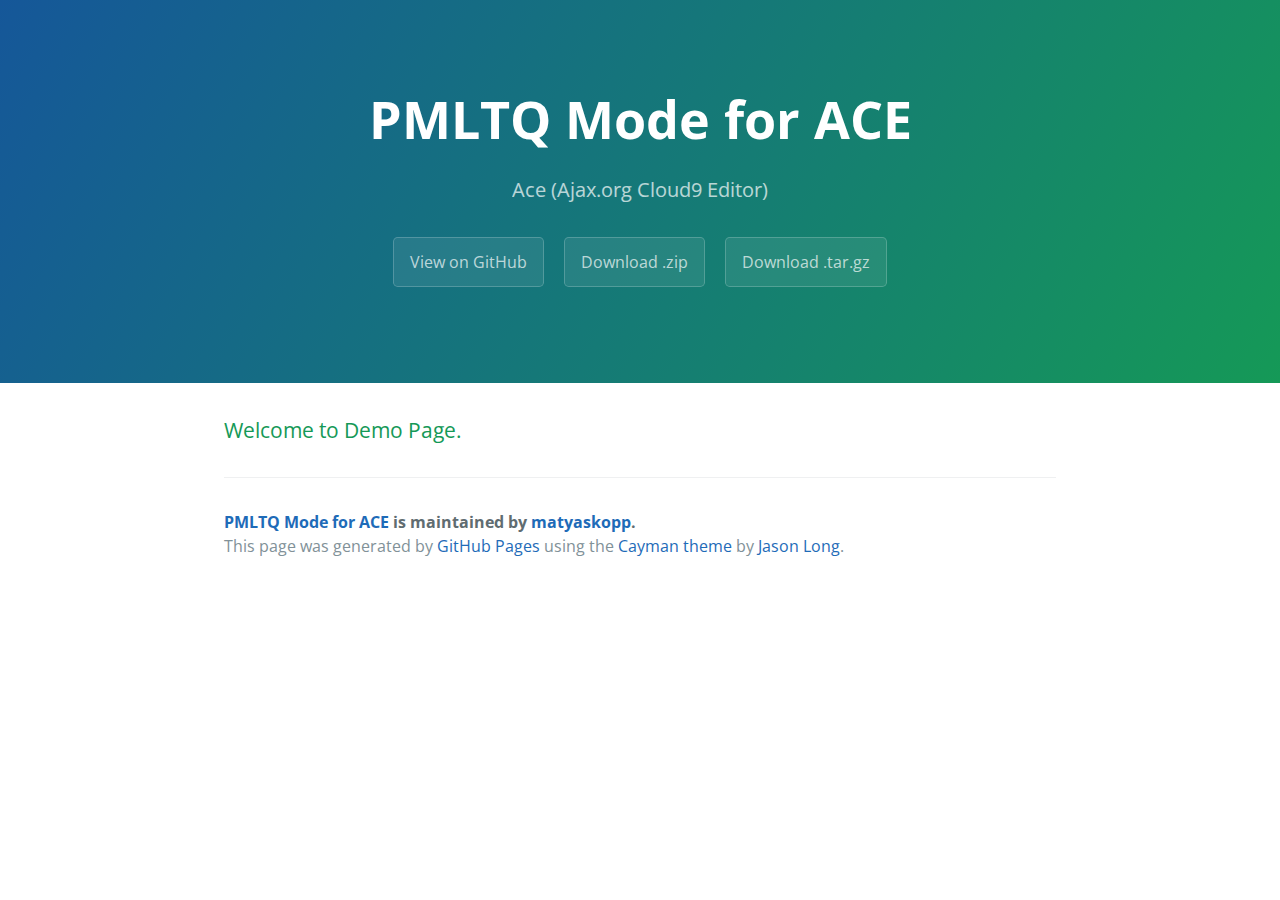
==== commit 6872380d: "Create gh-pages branch via GitHub" ====
--- a/index.html
+++ b/index.html
@@ -1,46 +1,36 @@
-<!doctype html>
-<html>
+<!DOCTYPE html>
+<html lang="en-us">
   <head>
-    <meta charset="utf-8">
-    <meta http-equiv="X-UA-Compatible" content="chrome=1">
-    <title>Ace by matyaskopp</title>
-
-    <link rel="stylesheet" href="stylesheets/styles.css">
-    <link rel="stylesheet" href="stylesheets/pygment_trac.css">
-    <meta name="viewport" content="width=device-width, initial-scale=1, user-scalable=no">
-    <!--[if lt IE 9]>
-    <script src="//html5shiv.googlecode.com/svn/trunk/html5.js"></script>
-    <![endif]-->
+    <meta charset="UTF-8">
+    <title>PMLTQ Mode for ACE by matyaskopp</title>
+    <meta name="viewport" content="width=device-width, initial-scale=1">
+    <link rel="stylesheet" type="text/css" href="stylesheets/normalize.css" media="screen">
+    <link href='http://fonts.googleapis.com/css?family=Open+Sans:400,700' rel='stylesheet' type='text/css'>
+    <link rel="stylesheet" type="text/css" href="stylesheets/stylesheet.css" media="screen">
+    <link rel="stylesheet" type="text/css" href="stylesheets/github-light.css" media="screen">
   </head>
   <body>
-    <div class="wrapper">
-      <header>
-        <h1>Ace (PMLTQ Mode)</h1>
-        <p>Ace (Ajax.org Cloud9 Editor)</p>
+    <section class="page-header">
+      <h1 class="project-name">PMLTQ Mode for ACE</h1>
+      <h2 class="project-tagline">Ace (Ajax.org Cloud9 Editor)</h2>
+      <a href="https://github.com/matyaskopp/ace" class="btn">View on GitHub</a>
+      <a href="https://github.com/matyaskopp/ace/zipball/master" class="btn">Download .zip</a>
+      <a href="https://github.com/matyaskopp/ace/tarball/master" class="btn">Download .tar.gz</a>
+    </section>
 
-        <p class="view"><a href="https://github.com/matyaskopp/ace">View the Project on GitHub <small>matyaskopp/ace</small></a></p>
+    <section class="main-content">
+      <h3>
+<a id="welcome-to-demo-page" class="anchor" href="#welcome-to-demo-page" aria-hidden="true"><span class="octicon octicon-link"></span></a>Welcome to Demo Page.</h3>
 
+      <footer class="site-footer">
+        <span class="site-footer-owner"><a href="https://github.com/matyaskopp/ace">PMLTQ Mode for ACE</a> is maintained by <a href="https://github.com/matyaskopp">matyaskopp</a>.</span>
 
-        <ul>
-          <li><a href="https://github.com/matyaskopp/ace/zipball/master">Download <strong>ZIP File</strong></a></li>
-          <li><a href="https://github.com/matyaskopp/ace/tarball/master">Download <strong>TAR Ball</strong></a></li>
-          <li><a href="https://github.com/matyaskopp/ace">View On <strong>GitHub</strong></a></li>
-        </ul>
-      </header>
-      <section>
-        <h3>
-<a id="welcome-to-github-pages" class="anchor" href="#welcome-to-github-pages" aria-hidden="true"><span class="octicon octicon-link"></span></a>Welcome to Simple demo.</h3>
+        <span class="site-footer-credits">This page was generated by <a href="https://pages.github.com">GitHub Pages</a> using the <a href="https://github.com/jasonlong/cayman-theme">Cayman theme</a> by <a href="https://twitter.com/jasonlong">Jason Long</a>.</span>
+      </footer>
 
+    </section>
 
-
-
-      </section>
-      <footer>
-        <p>This project is maintained by <a href="https://github.com/matyaskopp">matyaskopp</a></p>
-        <p><small>Hosted on GitHub Pages &mdash; Theme by <a href="https://github.com/orderedlist">orderedlist</a></small></p>
-      </footer>
-    </div>
-    <script src="javascripts/scale.fix.js"></script>
-    
+  
   </body>
 </html>
+
--- a/stylesheets/stylesheet.css
+++ b/stylesheets/stylesheet.css
@@ -0,0 +1,245 @@
+* {
+  box-sizing: border-box; }
+
+body {
+  padding: 0;
+  margin: 0;
+  font-family: "Open Sans", "Helvetica Neue", Helvetica, Arial, sans-serif;
+  font-size: 16px;
+  line-height: 1.5;
+  color: #606c71; }
+
+a {
+  color: #1e6bb8;
+  text-decoration: none; }
+  a:hover {
+    text-decoration: underline; }
+
+.btn {
+  display: inline-block;
+  margin-bottom: 1rem;
+  color: rgba(255, 255, 255, 0.7);
+  background-color: rgba(255, 255, 255, 0.08);
+  border-color: rgba(255, 255, 255, 0.2);
+  border-style: solid;
+  border-width: 1px;
+  border-radius: 0.3rem;
+  transition: color 0.2s, background-color 0.2s, border-color 0.2s; }
+  .btn + .btn {
+    margin-left: 1rem; }
+
+.btn:hover {
+  color: rgba(255, 255, 255, 0.8);
+  text-decoration: none;
+  background-color: rgba(255, 255, 255, 0.2);
+  border-color: rgba(255, 255, 255, 0.3); }
+
+@media screen and (min-width: 64em) {
+  .btn {
+    padding: 0.75rem 1rem; } }
+
+@media screen and (min-width: 42em) and (max-width: 64em) {
+  .btn {
+    padding: 0.6rem 0.9rem;
+    font-size: 0.9rem; } }
+
+@media screen and (max-width: 42em) {
+  .btn {
+    display: block;
+    width: 100%;
+    padding: 0.75rem;
+    font-size: 0.9rem; }
+    .btn + .btn {
+      margin-top: 1rem;
+      margin-left: 0; } }
+
+.page-header {
+  color: #fff;
+  text-align: center;
+  background-color: #159957;
+  background-image: linear-gradient(120deg, #155799, #159957); }
+
+@media screen and (min-width: 64em) {
+  .page-header {
+    padding: 5rem 6rem; } }
+
+@media screen and (min-width: 42em) and (max-width: 64em) {
+  .page-header {
+    padding: 3rem 4rem; } }
+
+@media screen and (max-width: 42em) {
+  .page-header {
+    padding: 2rem 1rem; } }
+
+.project-name {
+  margin-top: 0;
+  margin-bottom: 0.1rem; }
+
+@media screen and (min-width: 64em) {
+  .project-name {
+    font-size: 3.25rem; } }
+
+@media screen and (min-width: 42em) and (max-width: 64em) {
+  .project-name {
+    font-size: 2.25rem; } }
+
+@media screen and (max-width: 42em) {
+  .project-name {
+    font-size: 1.75rem; } }
+
+.project-tagline {
+  margin-bottom: 2rem;
+  font-weight: normal;
+  opacity: 0.7; }
+
+@media screen and (min-width: 64em) {
+  .project-tagline {
+    font-size: 1.25rem; } }
+
+@media screen and (min-width: 42em) and (max-width: 64em) {
+  .project-tagline {
+    font-size: 1.15rem; } }
+
+@media screen and (max-width: 42em) {
+  .project-tagline {
+    font-size: 1rem; } }
+
+.main-content :first-child {
+  margin-top: 0; }
+.main-content img {
+  max-width: 100%; }
+.main-content h1, .main-content h2, .main-content h3, .main-content h4, .main-content h5, .main-content h6 {
+  margin-top: 2rem;
+  margin-bottom: 1rem;
+  font-weight: normal;
+  color: #159957; }
+.main-content p {
+  margin-bottom: 1em; }
+.main-content code {
+  padding: 2px 4px;
+  font-family: Consolas, "Liberation Mono", Menlo, Courier, monospace;
+  font-size: 0.9rem;
+  color: #383e41;
+  background-color: #f3f6fa;
+  border-radius: 0.3rem; }
+.main-content pre {
+  padding: 0.8rem;
+  margin-top: 0;
+  margin-bottom: 1rem;
+  font: 1rem Consolas, "Liberation Mono", Menlo, Courier, monospace;
+  color: #567482;
+  word-wrap: normal;
+  background-color: #f3f6fa;
+  border: solid 1px #dce6f0;
+  border-radius: 0.3rem; }
+  .main-content pre > code {
+    padding: 0;
+    margin: 0;
+    font-size: 0.9rem;
+    color: #567482;
+    word-break: normal;
+    white-space: pre;
+    background: transparent;
+    border: 0; }
+.main-content .highlight {
+  margin-bottom: 1rem; }
+  .main-content .highlight pre {
+    margin-bottom: 0;
+    word-break: normal; }
+.main-content .highlight pre, .main-content pre {
+  padding: 0.8rem;
+  overflow: auto;
+  font-size: 0.9rem;
+  line-height: 1.45;
+  border-radius: 0.3rem; }
+.main-content pre code, .main-content pre tt {
+  display: inline;
+  max-width: initial;
+  padding: 0;
+  margin: 0;
+  overflow: initial;
+  line-height: inherit;
+  word-wrap: normal;
+  background-color: transparent;
+  border: 0; }
+  .main-content pre code:before, .main-content pre code:after, .main-content pre tt:before, .main-content pre tt:after {
+    content: normal; }
+.main-content ul, .main-content ol {
+  margin-top: 0; }
+.main-content blockquote {
+  padding: 0 1rem;
+  margin-left: 0;
+  color: #819198;
+  border-left: 0.3rem solid #dce6f0; }
+  .main-content blockquote > :first-child {
+    margin-top: 0; }
+  .main-content blockquote > :last-child {
+    margin-bottom: 0; }
+.main-content table {
+  display: block;
+  width: 100%;
+  overflow: auto;
+  word-break: normal;
+  word-break: keep-all; }
+  .main-content table th {
+    font-weight: bold; }
+  .main-content table th, .main-content table td {
+    padding: 0.5rem 1rem;
+    border: 1px solid #e9ebec; }
+.main-content dl {
+  padding: 0; }
+  .main-content dl dt {
+    padding: 0;
+    margin-top: 1rem;
+    font-size: 1rem;
+    font-weight: bold; }
+  .main-content dl dd {
+    padding: 0;
+    margin-bottom: 1rem; }
+.main-content hr {
+  height: 2px;
+  padding: 0;
+  margin: 1rem 0;
+  background-color: #eff0f1;
+  border: 0; }
+
+@media screen and (min-width: 64em) {
+  .main-content {
+    max-width: 64rem;
+    padding: 2rem 6rem;
+    margin: 0 auto;
+    font-size: 1.1rem; } }
+
+@media screen and (min-width: 42em) and (max-width: 64em) {
+  .main-content {
+    padding: 2rem 4rem;
+    font-size: 1.1rem; } }
+
+@media screen and (max-width: 42em) {
+  .main-content {
+    padding: 2rem 1rem;
+    font-size: 1rem; } }
+
+.site-footer {
+  padding-top: 2rem;
+  margin-top: 2rem;
+  border-top: solid 1px #eff0f1; }
+
+.site-footer-owner {
+  display: block;
+  font-weight: bold; }
+
+.site-footer-credits {
+  color: #819198; }
+
+@media screen and (min-width: 64em) {
+  .site-footer {
+    font-size: 1rem; } }
+
+@media screen and (min-width: 42em) and (max-width: 64em) {
+  .site-footer {
+    font-size: 1rem; } }
+
+@media screen and (max-width: 42em) {
+  .site-footer {
+    font-size: 0.9rem; } }
--- a/stylesheets/github-light.css
+++ b/stylesheets/github-light.css
@@ -0,0 +1,115 @@
+/*
+   Copyright 2014 GitHub Inc.
+
+   Licensed under the Apache License, Version 2.0 (the "License");
+   you may not use this file except in compliance with the License.
+   You may obtain a copy of the License at
+
+       http://www.apache.org/licenses/LICENSE-2.0
+
+   Unless required by applicable law or agreed to in writing, software
+   distributed under the License is distributed on an "AS IS" BASIS,
+   WITHOUT WARRANTIES OR CONDITIONS OF ANY KIND, either express or implied.
+   See the License for the specific language governing permissions and
+   limitations under the License.
+
+*/
+
+.pl-c /* comment */ {
+  color: #969896;
+}
+
+.pl-c1      /* constant, markup.raw, meta.diff.header, meta.module-reference, meta.property-name, support, support.constant, support.variable, variable.other.constant */,
+.pl-s .pl-v /* string variable */ {
+  color: #0086b3;
+}
+
+.pl-e  /* entity */,
+.pl-en /* entity.name */ {
+  color: #795da3;
+}
+
+.pl-s .pl-s1 /* string source */,
+.pl-smi      /* storage.modifier.import, storage.modifier.package, storage.type.java, variable.other, variable.parameter.function */ {
+  color: #333;
+}
+
+.pl-ent /* entity.name.tag */ {
+  color: #63a35c;
+}
+
+.pl-k /* keyword, storage, storage.type */ {
+  color: #a71d5d;
+}
+
+.pl-pds              /* punctuation.definition.string, string.regexp.character-class */,
+.pl-s                /* string */,
+.pl-s .pl-pse .pl-s1 /* string punctuation.section.embedded source */,
+.pl-sr               /* string.regexp */,
+.pl-sr .pl-cce       /* string.regexp constant.character.escape */,
+.pl-sr .pl-sra       /* string.regexp string.regexp.arbitrary-repitition */,
+.pl-sr .pl-sre       /* string.regexp source.ruby.embedded */ {
+  color: #183691;
+}
+
+.pl-v /* variable */ {
+  color: #ed6a43;
+}
+
+.pl-id /* invalid.deprecated */ {
+  color: #b52a1d;
+}
+
+.pl-ii /* invalid.illegal */ {
+  background-color: #b52a1d;
+  color: #f8f8f8;
+}
+
+.pl-sr .pl-cce /* string.regexp constant.character.escape */ {
+  color: #63a35c;
+  font-weight: bold;
+}
+
+.pl-ml /* markup.list */ {
+  color: #693a17;
+}
+
+.pl-mh        /* markup.heading */,
+.pl-mh .pl-en /* markup.heading entity.name */,
+.pl-ms        /* meta.separator */ {
+  color: #1d3e81;
+  font-weight: bold;
+}
+
+.pl-mq /* markup.quote */ {
+  color: #008080;
+}
+
+.pl-mi /* markup.italic */ {
+  color: #333;
+  font-style: italic;
+}
+
+.pl-mb /* markup.bold */ {
+  color: #333;
+  font-weight: bold;
+}
+
+.pl-md /* markup.deleted, meta.diff.header.from-file */ {
+  background-color: #ffecec;
+  color: #bd2c00;
+}
+
+.pl-mi1 /* markup.inserted, meta.diff.header.to-file */ {
+  background-color: #eaffea;
+  color: #55a532;
+}
+
+.pl-mdr /* meta.diff.range */ {
+  color: #795da3;
+  font-weight: bold;
+}
+
+.pl-mo /* meta.output */ {
+  color: #1d3e81;
+}
